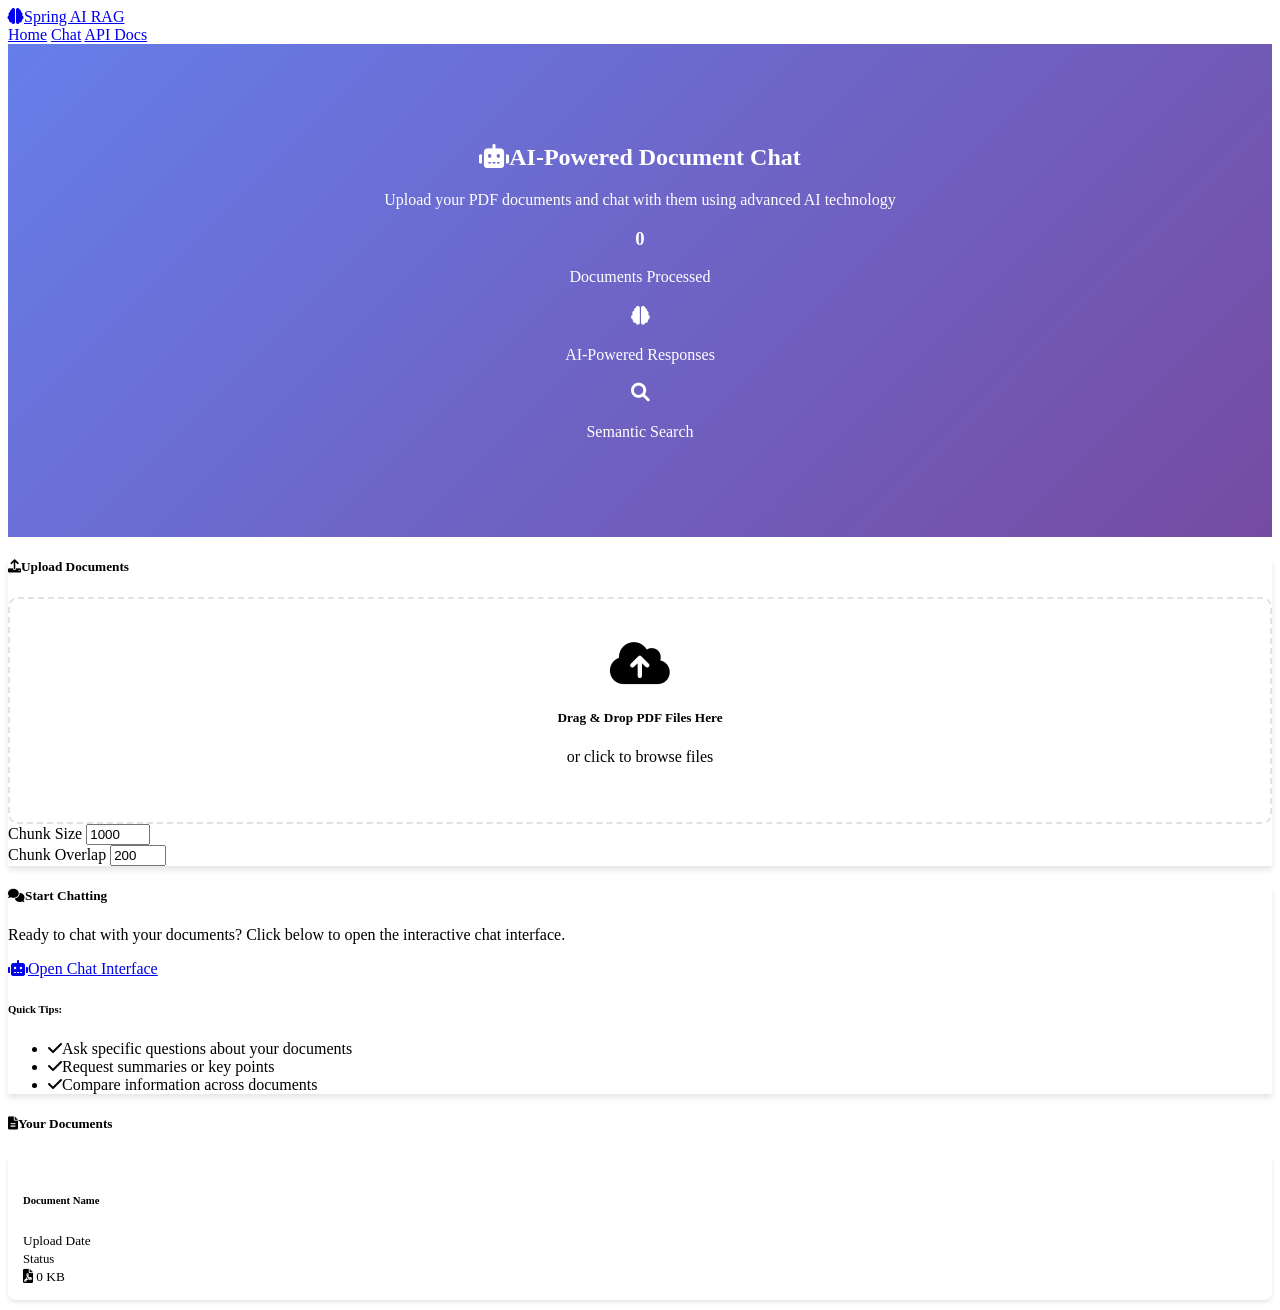
==== src/main/resources/templates/index.html @ d2a57da7 "added RAG application code to upload a PDF document and answer user queries" ====
<!DOCTYPE html>
<html lang="en" xmlns:th="http://www.thymeleaf.org">
<head>
    <meta charset="UTF-8">
    <meta name="viewport" content="width=device-width, initial-scale=1.0">
    <title>Spring AI RAG - Document Chat</title>
    <link href="/webjars/bootstrap/css/bootstrap.min.css" rel="stylesheet">
    <link rel="stylesheet" href="https://cdnjs.cloudflare.com/ajax/libs/font-awesome/6.0.0/css/all.min.css">
    <style>
        .hero-section {
            background: linear-gradient(135deg, #667eea 0%, #764ba2 100%);
            color: white;
            padding: 80px 0;
            text-align: center;
        }
        .feature-card {
            transition: transform 0.3s ease;
            border: none;
            box-shadow: 0 4px 6px rgba(0, 0, 0, 0.1);
        }
        .feature-card:hover {
            transform: translateY(-5px);
            box-shadow: 0 8px 15px rgba(0, 0, 0, 0.2);
        }
        .upload-area {
            border: 2px dashed #dee2e6;
            border-radius: 10px;
            padding: 40px;
            text-align: center;
            transition: all 0.3s ease;
            cursor: pointer;
        }
        .upload-area:hover {
            border-color: #007bff;
            background-color: #f8f9fa;
        }
        .upload-area.dragover {
            border-color: #28a745;
            background-color: #d4edda;
        }
        .document-item {
            background: white;
            border-radius: 8px;
            padding: 15px;
            margin-bottom: 10px;
            box-shadow: 0 2px 4px rgba(0,0,0,0.1);
            transition: all 0.3s ease;
        }
        .document-item:hover {
            box-shadow: 0 4px 8px rgba(0,0,0,0.15);
        }
        .status-badge {
            font-size: 0.8em;
        }
    </style>
</head>
<body>
<!-- Navigation -->
<nav class="navbar navbar-expand-lg navbar-dark bg-dark">
    <div class="container">
        <a class="navbar-brand" href="/">
            <i class="fas fa-brain me-2"></i>Spring AI RAG
        </a>
        <div class="navbar-nav ms-auto">
            <a class="nav-link" href="/">Home</a>
            <a class="nav-link" href="/chat">Chat</a>
            <a class="nav-link" href="/swagger-ui.html" target="_blank">API Docs</a>
        </div>
    </div>
</nav>

<!-- Hero Section -->
<section class="hero-section">
    <div class="container">
        <h1 class="display-4 fw-bold mb-4">
            <i class="fas fa-robot me-3"></i>AI-Powered Document Chat
        </h1>
        <p class="lead mb-4">Upload your PDF documents and chat with them using advanced AI technology</p>
        <div class="row text-center mt-5">
            <div class="col-md-4">
                <h3 th:text="${documentCount}">0</h3>
                <p>Documents Processed</p>
            </div>
            <div class="col-md-4">
                <h3><i class="fas fa-brain"></i></h3>
                <p>AI-Powered Responses</p>
            </div>
            <div class="col-md-4">
                <h3><i class="fas fa-search"></i></h3>
                <p>Semantic Search</p>
            </div>
        </div>
    </div>
</section>

<!-- Main Content -->
<div class="container my-5">
    <div class="row">
        <!-- Document Upload Section -->
        <div class="col-lg-6 mb-4">
            <div class="card feature-card h-100">
                <div class="card-header bg-primary text-white">
                    <h5 class="mb-0"><i class="fas fa-upload me-2"></i>Upload Documents</h5>
                </div>
                <div class="card-body">
                    <div class="upload-area" id="uploadArea">
                        <i class="fas fa-cloud-upload-alt fa-3x text-muted mb-3"></i>
                        <h5>Drag & Drop PDF Files Here</h5>
                        <p class="text-muted">or click to browse files</p>
                        <input type="file" id="fileInput" accept=".pdf" multiple style="display: none;">
                    </div>

                    <div class="mt-3">
                        <div class="row">
                            <div class="col-6">
                                <label for="chunkSize" class="form-label">Chunk Size</label>
                                <input type="number" class="form-control" id="chunkSize" value="1000" min="100" max="5000">
                            </div>
                            <div class="col-6">
                                <label for="chunkOverlap" class="form-label">Chunk Overlap</label>
                                <input type="number" class="form-control" id="chunkOverlap" value="200" min="0" max="500">
                            </div>
                        </div>
                    </div>

                    <!-- Upload Progress -->
                    <div id="uploadProgress" class="mt-3" style="display: none;">
                        <div class="progress">
                            <div class="progress-bar progress-bar-striped progress-bar-animated"
                                 role="progressbar" style="width: 0%"></div>
                        </div>
                        <small class="text-muted mt-1 d-block">Uploading and processing document...</small>
                    </div>

                    <!-- Upload Results -->
                    <div id="uploadResults" class="mt-3"></div>
                </div>
            </div>
        </div>

        <!-- Chat Section -->
        <div class="col-lg-6 mb-4">
            <div class="card feature-card h-100">
                <div class="card-header bg-success text-white">
                    <h5 class="mb-0"><i class="fas fa-comments me-2"></i>Start Chatting</h5>
                </div>
                <div class="card-body">
                    <p class="mb-3">Ready to chat with your documents? Click below to open the interactive chat interface.</p>

                    <div class="d-grid gap-2">
                        <a href="/chat" class="btn btn-success btn-lg">
                            <i class="fas fa-robot me-2"></i>Open Chat Interface
                        </a>
                    </div>

                    <div class="mt-4">
                        <h6>Quick Tips:</h6>
                        <ul class="list-unstyled">
                            <li><i class="fas fa-check text-success me-2"></i>Ask specific questions about your documents</li>
                            <li><i class="fas fa-check text-success me-2"></i>Request summaries or key points</li>
                            <li><i class="fas fa-check text-success me-2"></i>Compare information across documents</li>
                        </ul>
                    </div>
                </div>
            </div>
        </div>
    </div>

    <!-- Documents List -->
    <div class="row mt-4" th:if="${documents != null and !documents.empty}">
        <div class="col-12">
            <div class="card">
                <div class="card-header">
                    <h5 class="mb-0"><i class="fas fa-file-alt me-2"></i>Your Documents</h5>
                </div>
                <div class="card-body">
                    <div class="row">
                        <div class="col-md-6" th:each="doc : ${documents}">
                            <div class="document-item">
                                <div class="d-flex justify-content-between align-items-start">
                                    <div>
                                        <h6 class="mb-1" th:text="${doc.originalFilename}">Document Name</h6>
                                        <small class="text-muted" th:text="${#dates.format(doc.createdAt, 'MMM dd, yyyy HH:mm')}">Upload Date</small>
                                    </div>
                                    <span class="badge status-badge"
                                          th:classappend="${doc.status == 'COMPLETED'} ? 'bg-success' : (${doc.status == 'PROCESSING'} ? 'bg-warning' : 'bg-danger')"
                                          th:text="${doc.status}">Status</span>
                                </div>
                                <div class="mt-2">
                                    <small class="text-muted">
                                        <i class="fas fa-file-pdf me-1"></i>
                                        <span th:text="${#numbers.formatDecimal(doc.fileSize / 1024, 0, 0)}">0</span> KB
                                    </small>
                                </div>
                            </div>
                        </div>
                    </div>
                </div>
            </div>
        </div>
    </div>
</div>

<!-- Scripts -->
<script src="/webjars/jquery/jquery.min.js"></script>
<script src="/webjars/bootstrap/js/bootstrap.bundle.min.js"></script>

<script>
    $(document).ready(function() {
        const uploadArea = $('#uploadArea');
        const fileInput = $('#fileInput');

        // Click to upload
        uploadArea.on('click', function() {
            fileInput.click();
        });

        // Drag and drop functionality
        uploadArea.on('dragover', function(e) {
            e.preventDefault();
            $(this).addClass('dragover');
        });

        uploadArea.on('dragleave', function(e) {
            e.preventDefault();
            $(this).removeClass('dragover');
        });

        uploadArea.on('drop', function(e) {
            e.preventDefault();
            $(this).removeClass('dragover');

            const files = e.originalEvent.dataTransfer.files;
            if (files.length > 0) {
                handleFileUpload(files[0]);
            }
        });

        // File input change
        fileInput.on('change', function() {
            if (this.files.length > 0) {
                handleFileUpload(this.files[0]);
            }
        });

        function handleFileUpload(file) {
            if (file.type !== 'application/pdf') {
                showAlert('Please select a PDF file.', 'danger');
                return;
            }

            if (file.size > 50 * 1024 * 1024) {
                showAlert('File size must be less than 50MB.', 'danger');
                return;
            }

            const formData = new FormData();
            formData.append('file', file);
            formData.append('chunkSize', $('#chunkSize').val());
            formData.append('chunkOverlap', $('#chunkOverlap').val());

            // Show progress
            $('#uploadProgress').show();
            $('.progress-bar').css('width', '0%');

            $.ajax({
                url: '/api/documents/upload',
                type: 'POST',
                data: formData,
                processData: false,
                contentType: false,
                xhr: function() {
                    const xhr = new window.XMLHttpRequest();
                    xhr.upload.addEventListener('progress', function(evt) {
                        if (evt.lengthComputable) {
                            const percentComplete = (evt.loaded / evt.total) * 100;
                            $('.progress-bar').css('width', percentComplete + '%');
                        }
                    }, false);
                    return xhr;
                },
                success: function(response) {
                    $('#uploadProgress').hide();
                    showAlert(`Document "${response.originalFilename}" uploaded successfully!`, 'success');

                    // Refresh page after 2 seconds
                    setTimeout(() => {
                        window.location.reload();
                    }, 2000);
                },
                error: function(xhr) {
                    $('#uploadProgress').hide();
                    let errorMessage = 'Upload failed. Please try again.';

                    if (xhr.responseJSON && xhr.responseJSON.message) {
                        errorMessage = xhr.responseJSON.message;
                    }

                    showAlert(errorMessage, 'danger');
                }
            });
        }

        function showAlert(message, type) {
            const alertHtml = `
                <div class="alert alert-${type} alert-dismissible fade show" role="alert">
                    ${message}
                    <button type="button" class="btn-close" data-bs-dismiss="alert"></button>
                </div>
            `;
            $('#uploadResults').html(alertHtml);
        }
    });
</script>
</body>
</html>
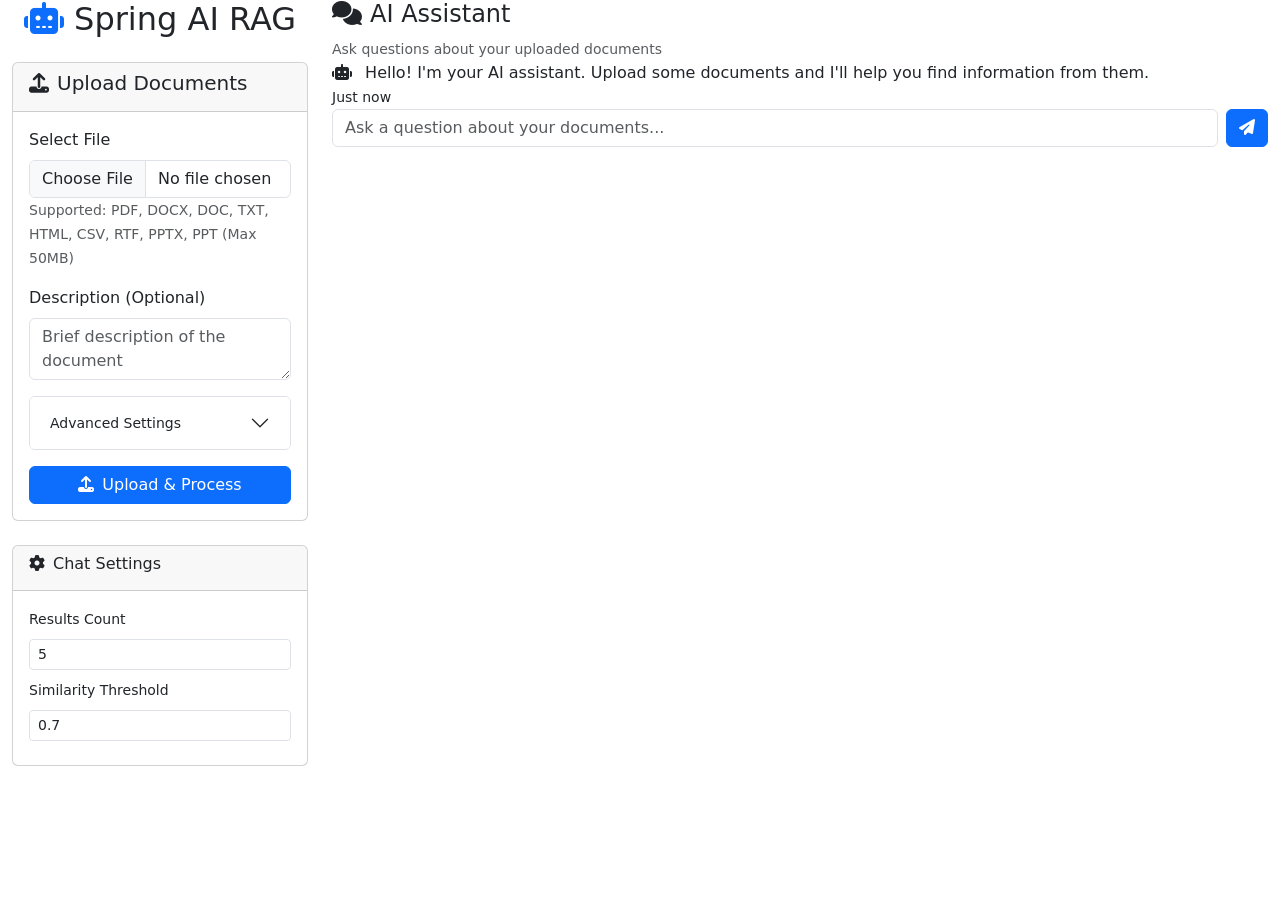
==== commit c2d893c3: "Add multi-file support, content sanitization, and Thymeleaf UI Co-authored-by: Phati <61258100+Phati" ====
--- a/src/main/resources/templates/index.html
+++ b/src/main/resources/templates/index.html
@@ -3,314 +3,154 @@
 <head>
     <meta charset="UTF-8">
     <meta name="viewport" content="width=device-width, initial-scale=1.0">
-    <title>Spring AI RAG - Document Chat</title>
-    <link href="/webjars/bootstrap/css/bootstrap.min.css" rel="stylesheet">
-    <link rel="stylesheet" href="https://cdnjs.cloudflare.com/ajax/libs/font-awesome/6.0.0/css/all.min.css">
-    <style>
-        .hero-section {
-            background: linear-gradient(135deg, #667eea 0%, #764ba2 100%);
-            color: white;
-            padding: 80px 0;
-            text-align: center;
-        }
-        .feature-card {
-            transition: transform 0.3s ease;
-            border: none;
-            box-shadow: 0 4px 6px rgba(0, 0, 0, 0.1);
-        }
-        .feature-card:hover {
-            transform: translateY(-5px);
-            box-shadow: 0 8px 15px rgba(0, 0, 0, 0.2);
-        }
-        .upload-area {
-            border: 2px dashed #dee2e6;
-            border-radius: 10px;
-            padding: 40px;
-            text-align: center;
-            transition: all 0.3s ease;
-            cursor: pointer;
-        }
-        .upload-area:hover {
-            border-color: #007bff;
-            background-color: #f8f9fa;
-        }
-        .upload-area.dragover {
-            border-color: #28a745;
-            background-color: #d4edda;
-        }
-        .document-item {
-            background: white;
-            border-radius: 8px;
-            padding: 15px;
-            margin-bottom: 10px;
-            box-shadow: 0 2px 4px rgba(0,0,0,0.1);
-            transition: all 0.3s ease;
-        }
-        .document-item:hover {
-            box-shadow: 0 4px 8px rgba(0,0,0,0.15);
-        }
-        .status-badge {
-            font-size: 0.8em;
-        }
-    </style>
+    <title>Spring AI RAG - Document Upload & Chat</title>
+    <link href="https://cdn.jsdelivr.net/npm/bootstrap@5.3.0/dist/css/bootstrap.min.css" rel="stylesheet">
+    <link href="https://cdnjs.cloudflare.com/ajax/libs/font-awesome/6.4.0/css/all.min.css" rel="stylesheet">
+    <link th:href="@{/css/style.css}" rel="stylesheet">
 </head>
 <body>
-<!-- Navigation -->
-<nav class="navbar navbar-expand-lg navbar-dark bg-dark">
-    <div class="container">
-        <a class="navbar-brand" href="/">
-            <i class="fas fa-brain me-2"></i>Spring AI RAG
-        </a>
-        <div class="navbar-nav ms-auto">
-            <a class="nav-link" href="/">Home</a>
-            <a class="nav-link" href="/chat">Chat</a>
-            <a class="nav-link" href="/swagger-ui.html" target="_blank">API Docs</a>
-        </div>
-    </div>
-</nav>
-
-<!-- Hero Section -->
-<section class="hero-section">
-    <div class="container">
-        <h1 class="display-4 fw-bold mb-4">
-            <i class="fas fa-robot me-3"></i>AI-Powered Document Chat
-        </h1>
-        <p class="lead mb-4">Upload your PDF documents and chat with them using advanced AI technology</p>
-        <div class="row text-center mt-5">
-            <div class="col-md-4">
-                <h3 th:text="${documentCount}">0</h3>
-                <p>Documents Processed</p>
-            </div>
-            <div class="col-md-4">
-                <h3><i class="fas fa-brain"></i></h3>
-                <p>AI-Powered Responses</p>
-            </div>
-            <div class="col-md-4">
-                <h3><i class="fas fa-search"></i></h3>
-                <p>Semantic Search</p>
-            </div>
-        </div>
-    </div>
-</section>
-
-<!-- Main Content -->
-<div class="container my-5">
-    <div class="row">
-        <!-- Document Upload Section -->
-        <div class="col-lg-6 mb-4">
-            <div class="card feature-card h-100">
-                <div class="card-header bg-primary text-white">
-                    <h5 class="mb-0"><i class="fas fa-upload me-2"></i>Upload Documents</h5>
-                </div>
-                <div class="card-body">
-                    <div class="upload-area" id="uploadArea">
-                        <i class="fas fa-cloud-upload-alt fa-3x text-muted mb-3"></i>
-                        <h5>Drag & Drop PDF Files Here</h5>
-                        <p class="text-muted">or click to browse files</p>
-                        <input type="file" id="fileInput" accept=".pdf" multiple style="display: none;">
+    <div class="container-fluid">
+        <div class="row">
+            <!-- Sidebar for Document Upload -->
+            <div class="col-md-4 col-lg-3 sidebar">
+                <div class="sidebar-content">
+                    <h2 class="text-center mb-4">
+                        <i class="fas fa-robot text-primary"></i>
+                        Spring AI RAG
+                    </h2>
+                    
+                    <!-- Document Upload Section -->
+                    <div class="card mb-4">
+                        <div class="card-header">
+                            <h5><i class="fas fa-upload me-2"></i>Upload Documents</h5>
+                        </div>
+                        <div class="card-body">
+                            <form id="uploadForm" enctype="multipart/form-data">
+                                <div class="mb-3">
+                                    <label for="file" class="form-label">Select File</label>
+                                    <input type="file" class="form-control" id="file" name="file" 
+                                           accept=".pdf,.docx,.doc,.txt,.html,.csv,.rtf,.pptx,.ppt" required>
+                                    <small class="form-text text-muted">
+                                        Supported: PDF, DOCX, DOC, TXT, HTML, CSV, RTF, PPTX, PPT (Max 50MB)
+                                    </small>
+                                </div>
+                                
+                                <div class="mb-3">
+                                    <label for="description" class="form-label">Description (Optional)</label>
+                                    <textarea class="form-control" id="description" name="description" rows="2" 
+                                              placeholder="Brief description of the document"></textarea>
+                                </div>
+                                
+                                <!-- Advanced Settings (Collapsible) -->
+                                <div class="accordion mb-3" id="advancedSettings">
+                                    <div class="accordion-item">
+                                        <h6 class="accordion-header">
+                                            <button class="accordion-button collapsed" type="button" 
+                                                    data-bs-toggle="collapse" data-bs-target="#advancedOptions">
+                                                <small>Advanced Settings</small>
+                                            </button>
+                                        </h6>
+                                        <div id="advancedOptions" class="accordion-collapse collapse" 
+                                             data-bs-parent="#advancedSettings">
+                                            <div class="accordion-body">
+                                                <div class="mb-2">
+                                                    <label for="chunkSize" class="form-label">
+                                                        <small>Chunk Size</small>
+                                                    </label>
+                                                    <input type="number" class="form-control form-control-sm" 
+                                                           id="chunkSize" name="chunkSize" value="800" min="100" max="2000">
+                                                </div>
+                                                <div class="mb-2">
+                                                    <label for="chunkOverlap" class="form-label">
+                                                        <small>Chunk Overlap</small>
+                                                    </label>
+                                                    <input type="number" class="form-control form-control-sm" 
+                                                           id="chunkOverlap" name="chunkOverlap" value="100" min="0" max="500">
+                                                </div>
+                                            </div>
+                                        </div>
+                                    </div>
+                                </div>
+                                
+                                <button type="submit" class="btn btn-primary w-100" id="uploadBtn">
+                                    <i class="fas fa-upload me-2"></i>Upload & Process
+                                </button>
+                            </form>
+                            
+                            <!-- Upload Progress -->
+                            <div id="uploadProgress" class="mt-3" style="display: none;">
+                                <div class="progress">
+                                    <div class="progress-bar progress-bar-striped progress-bar-animated" 
+                                         role="progressbar" style="width: 0%"></div>
+                                </div>
+                                <small class="text-muted mt-2 d-block" id="uploadStatus">Processing...</small>
+                            </div>
+                            
+                            <!-- Upload Result -->
+                            <div id="uploadResult" class="mt-3" style="display: none;"></div>
+                        </div>
                     </div>
-
-                    <div class="mt-3">
-                        <div class="row">
-                            <div class="col-6">
-                                <label for="chunkSize" class="form-label">Chunk Size</label>
-                                <input type="number" class="form-control" id="chunkSize" value="1000" min="100" max="5000">
+                    
+                    <!-- Chat Settings -->
+                    <div class="card">
+                        <div class="card-header">
+                            <h6><i class="fas fa-cog me-2"></i>Chat Settings</h6>
+                        </div>
+                        <div class="card-body">
+                            <div class="mb-2">
+                                <label for="topK" class="form-label">
+                                    <small>Results Count</small>
+                                </label>
+                                <input type="number" class="form-control form-control-sm" 
+                                       id="topK" value="5" min="1" max="20">
                             </div>
-                            <div class="col-6">
-                                <label for="chunkOverlap" class="form-label">Chunk Overlap</label>
-                                <input type="number" class="form-control" id="chunkOverlap" value="200" min="0" max="500">
+                            <div class="mb-2">
+                                <label for="threshold" class="form-label">
+                                    <small>Similarity Threshold</small>
+                                </label>
+                                <input type="number" class="form-control form-control-sm" 
+                                       id="threshold" value="0.7" min="0.1" max="1.0" step="0.1">
                             </div>
                         </div>
                     </div>
-
-                    <!-- Upload Progress -->
-                    <div id="uploadProgress" class="mt-3" style="display: none;">
-                        <div class="progress">
-                            <div class="progress-bar progress-bar-striped progress-bar-animated"
-                                 role="progressbar" style="width: 0%"></div>
-                        </div>
-                        <small class="text-muted mt-1 d-block">Uploading and processing document...</small>
-                    </div>
-
-                    <!-- Upload Results -->
-                    <div id="uploadResults" class="mt-3"></div>
                 </div>
             </div>
-        </div>
-
-        <!-- Chat Section -->
-        <div class="col-lg-6 mb-4">
-            <div class="card feature-card h-100">
-                <div class="card-header bg-success text-white">
-                    <h5 class="mb-0"><i class="fas fa-comments me-2"></i>Start Chatting</h5>
-                </div>
-                <div class="card-body">
-                    <p class="mb-3">Ready to chat with your documents? Click below to open the interactive chat interface.</p>
-
-                    <div class="d-grid gap-2">
-                        <a href="/chat" class="btn btn-success btn-lg">
-                            <i class="fas fa-robot me-2"></i>Open Chat Interface
-                        </a>
+            
+            <!-- Main Chat Area -->
+            <div class="col-md-8 col-lg-9 main-content">
+                <div class="chat-container">
+                    <div class="chat-header">
+                        <h4><i class="fas fa-comments me-2"></i>AI Assistant</h4>
+                        <small class="text-muted">Ask questions about your uploaded documents</small>
                     </div>
-
-                    <div class="mt-4">
-                        <h6>Quick Tips:</h6>
-                        <ul class="list-unstyled">
-                            <li><i class="fas fa-check text-success me-2"></i>Ask specific questions about your documents</li>
-                            <li><i class="fas fa-check text-success me-2"></i>Request summaries or key points</li>
-                            <li><i class="fas fa-check text-success me-2"></i>Compare information across documents</li>
-                        </ul>
+                    
+                    <!-- Chat Messages -->
+                    <div class="chat-messages" id="chatMessages">
+                        <div class="message assistant-message">
+                            <div class="message-content">
+                                <i class="fas fa-robot me-2"></i>
+                                <span>Hello! I'm your AI assistant. Upload some documents and I'll help you find information from them.</span>
+                            </div>
+                            <small class="message-time">Just now</small>
+                        </div>
+                    </div>
+                    
+                    <!-- Chat Input -->
+                    <div class="chat-input">
+                        <form id="chatForm" class="d-flex">
+                            <input type="text" class="form-control me-2" id="messageInput" 
+                                   placeholder="Ask a question about your documents..." autocomplete="off">
+                            <button type="submit" class="btn btn-primary" id="sendBtn">
+                                <i class="fas fa-paper-plane"></i>
+                            </button>
+                        </form>
                     </div>
                 </div>
             </div>
         </div>
     </div>
 
-    <!-- Documents List -->
-    <div class="row mt-4" th:if="${documents != null and !documents.empty}">
-        <div class="col-12">
-            <div class="card">
-                <div class="card-header">
-                    <h5 class="mb-0"><i class="fas fa-file-alt me-2"></i>Your Documents</h5>
-                </div>
-                <div class="card-body">
-                    <div class="row">
-                        <div class="col-md-6" th:each="doc : ${documents}">
-                            <div class="document-item">
-                                <div class="d-flex justify-content-between align-items-start">
-                                    <div>
-                                        <h6 class="mb-1" th:text="${doc.originalFilename}">Document Name</h6>
-                                        <small class="text-muted" th:text="${#dates.format(doc.createdAt, 'MMM dd, yyyy HH:mm')}">Upload Date</small>
-                                    </div>
-                                    <span class="badge status-badge"
-                                          th:classappend="${doc.status == 'COMPLETED'} ? 'bg-success' : (${doc.status == 'PROCESSING'} ? 'bg-warning' : 'bg-danger')"
-                                          th:text="${doc.status}">Status</span>
-                                </div>
-                                <div class="mt-2">
-                                    <small class="text-muted">
-                                        <i class="fas fa-file-pdf me-1"></i>
-                                        <span th:text="${#numbers.formatDecimal(doc.fileSize / 1024, 0, 0)}">0</span> KB
-                                    </small>
-                                </div>
-                            </div>
-                        </div>
-                    </div>
-                </div>
-            </div>
-        </div>
-    </div>
-</div>
-
-<!-- Scripts -->
-<script src="/webjars/jquery/jquery.min.js"></script>
-<script src="/webjars/bootstrap/js/bootstrap.bundle.min.js"></script>
-
-<script>
-    $(document).ready(function() {
-        const uploadArea = $('#uploadArea');
-        const fileInput = $('#fileInput');
-
-        // Click to upload
-        uploadArea.on('click', function() {
-            fileInput.click();
-        });
-
-        // Drag and drop functionality
-        uploadArea.on('dragover', function(e) {
-            e.preventDefault();
-            $(this).addClass('dragover');
-        });
-
-        uploadArea.on('dragleave', function(e) {
-            e.preventDefault();
-            $(this).removeClass('dragover');
-        });
-
-        uploadArea.on('drop', function(e) {
-            e.preventDefault();
-            $(this).removeClass('dragover');
-
-            const files = e.originalEvent.dataTransfer.files;
-            if (files.length > 0) {
-                handleFileUpload(files[0]);
-            }
-        });
-
-        // File input change
-        fileInput.on('change', function() {
-            if (this.files.length > 0) {
-                handleFileUpload(this.files[0]);
-            }
-        });
-
-        function handleFileUpload(file) {
-            if (file.type !== 'application/pdf') {
-                showAlert('Please select a PDF file.', 'danger');
-                return;
-            }
-
-            if (file.size > 50 * 1024 * 1024) {
-                showAlert('File size must be less than 50MB.', 'danger');
-                return;
-            }
-
-            const formData = new FormData();
-            formData.append('file', file);
-            formData.append('chunkSize', $('#chunkSize').val());
-            formData.append('chunkOverlap', $('#chunkOverlap').val());
-
-            // Show progress
-            $('#uploadProgress').show();
-            $('.progress-bar').css('width', '0%');
-
-            $.ajax({
-                url: '/api/documents/upload',
-                type: 'POST',
-                data: formData,
-                processData: false,
-                contentType: false,
-                xhr: function() {
-                    const xhr = new window.XMLHttpRequest();
-                    xhr.upload.addEventListener('progress', function(evt) {
-                        if (evt.lengthComputable) {
-                            const percentComplete = (evt.loaded / evt.total) * 100;
-                            $('.progress-bar').css('width', percentComplete + '%');
-                        }
-                    }, false);
-                    return xhr;
-                },
-                success: function(response) {
-                    $('#uploadProgress').hide();
-                    showAlert(`Document "${response.originalFilename}" uploaded successfully!`, 'success');
-
-                    // Refresh page after 2 seconds
-                    setTimeout(() => {
-                        window.location.reload();
-                    }, 2000);
-                },
-                error: function(xhr) {
-                    $('#uploadProgress').hide();
-                    let errorMessage = 'Upload failed. Please try again.';
-
-                    if (xhr.responseJSON && xhr.responseJSON.message) {
-                        errorMessage = xhr.responseJSON.message;
-                    }
-
-                    showAlert(errorMessage, 'danger');
-                }
-            });
-        }
-
-        function showAlert(message, type) {
-            const alertHtml = `
-                <div class="alert alert-${type} alert-dismissible fade show" role="alert">
-                    ${message}
-                    <button type="button" class="btn-close" data-bs-dismiss="alert"></button>
-                </div>
-            `;
-            $('#uploadResults').html(alertHtml);
-        }
-    });
-</script>
+    <script src="https://cdn.jsdelivr.net/npm/bootstrap@5.3.0/dist/js/bootstrap.bundle.min.js"></script>
+    <script th:src="@{/js/app.js}"></script>
 </body>
 </html>
